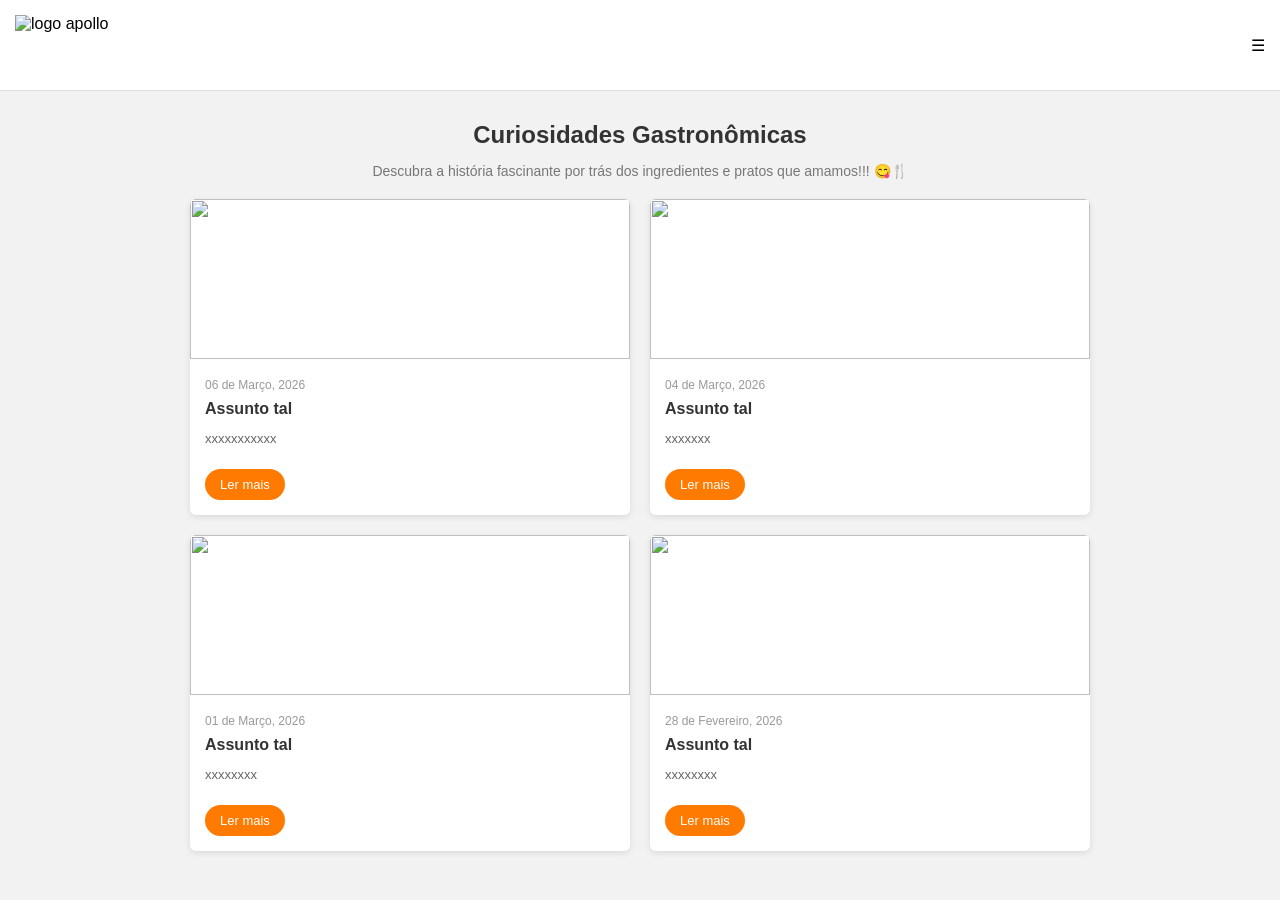
==== css/blog.html @ 81d1f796 "adicionar página html" ====
<!DOCTYPE html>
<html lang="pt-BR">
<head>
  <meta charset="UTF-8">
  <title>Curiosidades Gastronômicas</title>
  <style>
    body {
      margin: 0;
      font-family: Arial, sans-serif;
      background-color: #f2f2f2;
    }

    header {
      display: flex;
      justify-content: space-between;
      align-items: center;
      padding: 15px;
      background: #fff;
      border-bottom: 1px solid #ddd;
    }

    header h1 {
      font-size: 18px;
      margin: 0;
      color: #333;
    }

    .container {
      max-width: 900px;
      margin: 20px auto;
      padding: 10px;
    }

    .title {
      text-align: center;
      margin-bottom: 20px;
    }

    .title h2 {
      margin: 0;
      color: #333;
    }

    .title p {
      color: #777;
      font-size: 14px;
    }

    /* GRID 2x2 */
    .grid {
      display: grid;
      grid-template-columns: repeat(2, 1fr);
      gap: 20px;
    }

    .card {
      background: #fff;
      border-radius: 6px;
      overflow: hidden;
      box-shadow: 0 2px 6px rgba(0,0,0,0.1);
    }

    .card img {
      width: 100%;
      height: 160px;
      object-fit: cover;
    }

    .card-content {
      padding: 15px;
    }

    .date {
      font-size: 12px;
      color: #999;
      margin-bottom: 8px;
    }

    .card h3 {
      margin: 5px 0;
      font-size: 16px;
      color: #333;
    }

    .card p {
      font-size: 13px;
      color: #666;
    }

    .btn {
      display: inline-block;
      margin-top: 10px;
      padding: 8px 15px;
      background: #ff7a00;
      color: #fff;
      text-decoration: none;
      border-radius: 20px;
      font-size: 13px;
    }

    /* RESPONSIVO */
    @media (max-width: 600px) {
      .grid {
        grid-template-columns: 1fr;
      }
    }
  </style>
</head>
<body>

<header>
  <img src="file:///C:/Users/joaov/OneDrive/Documentos/doc%20UFRN/Logo%20Apollo%2001%20branco.jpg" alt="logo apollo" width="150" height="60">
  <span>☰</span>
</header>

<div class="container">
  
  <div class="title">
    <h2>Curiosidades Gastronômicas</h2>
    <p>Descubra a história fascinante por trás dos ingredientes e pratos que amamos!!! 😋🍴</p>
  </div>

  <div class="grid">

    <div class="card">
      <img src="C:\Users\joaov\Downloads\Insira a imagem.jpeg" alt="">
      <div class="card-content">
        <div class="date">06 de Março, 2026</div>
        <h3>Assunto tal</h3>
        <p>xxxxxxxxxxx</p>
        <a href="#" class="btn">Ler mais</a>
      </div>
    </div>

    <div class="card">
      <img src="C:\Users\joaov\Downloads\Insira a imagem.jpeg" alt="">
      <div class="card-content">
        <div class="date">04 de Março, 2026</div>
        <h3>Assunto tal</h3>
        <p>xxxxxxx</p>
        <a href="#" class="btn">Ler mais</a>
      </div>
    </div>

    <div class="card">
      <img src="C:\Users\joaov\Downloads\Insira a imagem.jpeg" alt="">
      <div class="card-content">
        <div class="date">01 de Março, 2026</div>
        <h3>Assunto tal</h3>
        <p>xxxxxxxx</p>
        <a href="#" class="btn">Ler mais</a>
      </div>
    </div>

    <div class="card">
      <img src="C:\Users\joaov\Downloads\Insira a imagem.jpeg" alt="">
      <div class="card-content">
        <div class="date">28 de Fevereiro, 2026</div>
        <h3>Assunto tal</h3>
        <p>xxxxxxxx</p>
        <a href="#" class="btn">Ler mais</a>
      </div>
    </div>

  </div>

</div>

</body>
</html>
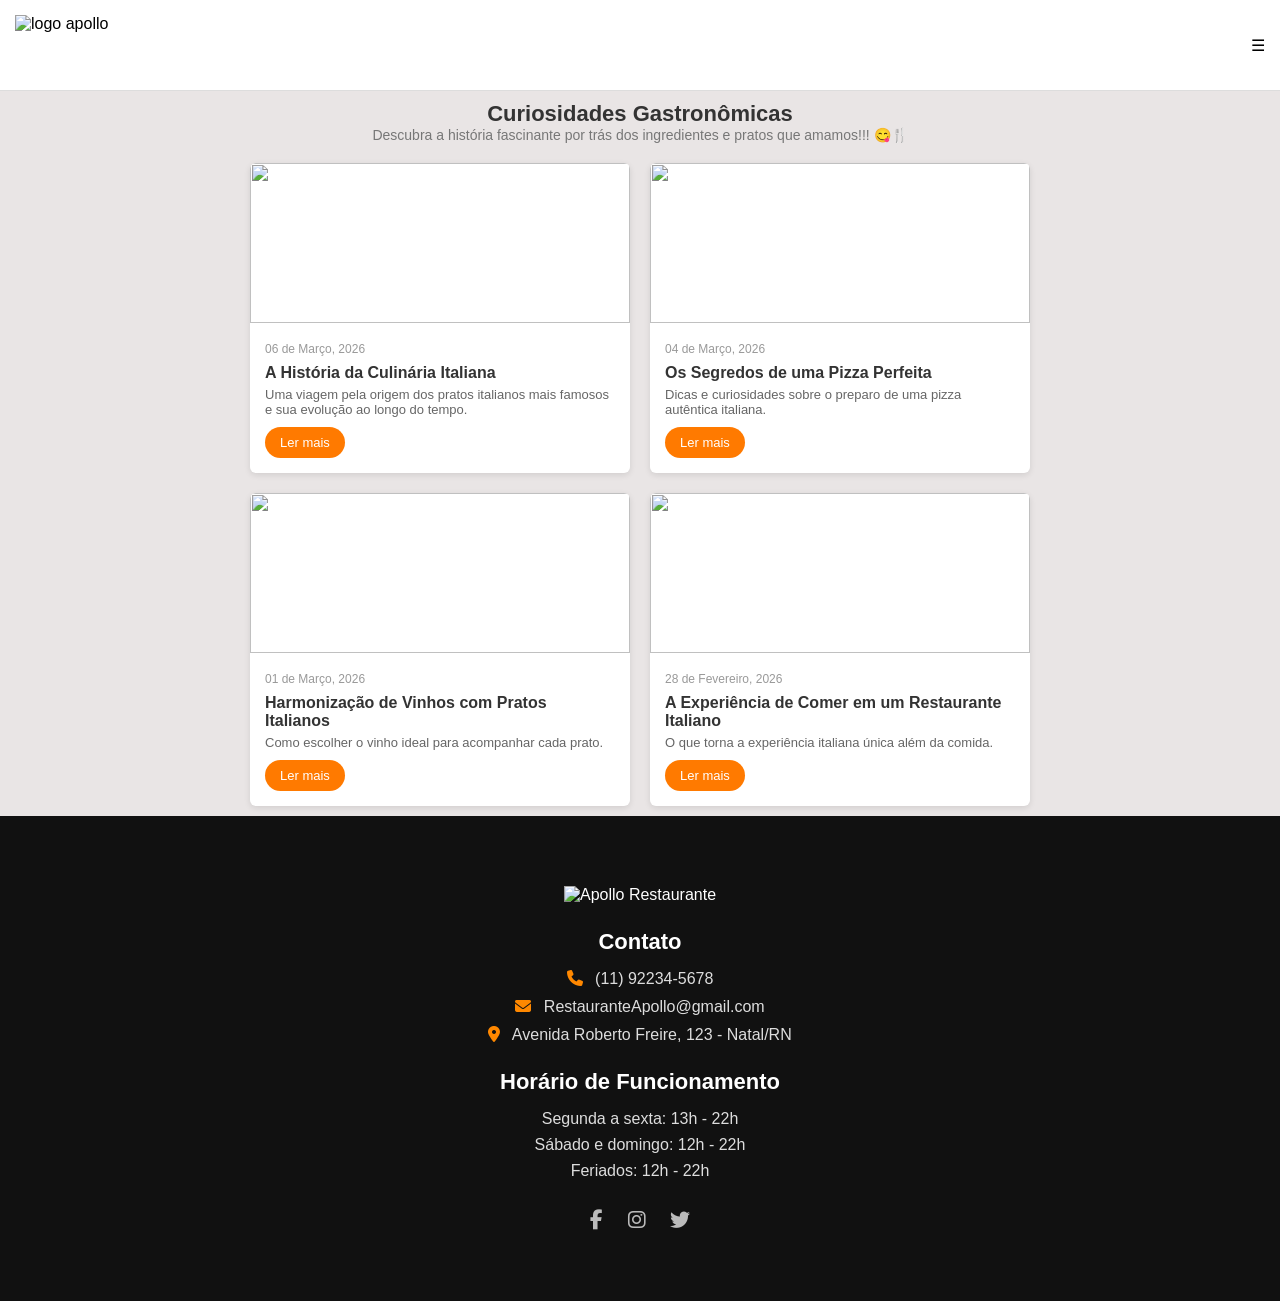
==== commit f37109f8: "adicionei as outras páginas do blog e o rodapé do site" ====
--- a/css/blog.html
+++ b/css/blog.html
@@ -46,7 +46,6 @@
       font-size: 14px;
     }
 
-    /* GRID 2x2 */
     .grid {
       display: grid;
       grid-template-columns: repeat(2, 1fr);
@@ -98,7 +97,6 @@
       font-size: 13px;
     }
 
-    /* RESPONSIVO */
     @media (max-width: 600px) {
       .grid {
         grid-template-columns: 1fr;
@@ -123,41 +121,41 @@
   <div class="grid">
 
     <div class="card">
-      <img src="C:\Users\joaov\Downloads\Insira a imagem.jpeg" alt="">
+      <img src="C:\Users\joaov\Downloads\blog 3.jpeg" alt="">
       <div class="card-content">
         <div class="date">06 de Março, 2026</div>
-        <h3>Assunto tal</h3>
-        <p>xxxxxxxxxxx</p>
-        <a href="#" class="btn">Ler mais</a>
-      </div>
-    </div>
-
-    <div class="card">
-      <img src="C:\Users\joaov\Downloads\Insira a imagem.jpeg" alt="">
+        <h3>A História da Culinária Italiana</h3>
+        <p>Uma viagem pela origem dos pratos italianos mais famosos e sua evolução ao longo do tempo.</p>
+        <a href="#" class="btn">Ler mais</a>
+      </div>
+    </div>
+
+    <div class="card">
+      <img src="C:\Users\joaov\Downloads\blog2.jpeg" alt="">
       <div class="card-content">
         <div class="date">04 de Março, 2026</div>
-        <h3>Assunto tal</h3>
-        <p>xxxxxxx</p>
-        <a href="#" class="btn">Ler mais</a>
-      </div>
-    </div>
-
-    <div class="card">
-      <img src="C:\Users\joaov\Downloads\Insira a imagem.jpeg" alt="">
+        <h3>Os Segredos de uma Pizza Perfeita</h3>
+        <p>Dicas e curiosidades sobre o preparo de uma pizza autêntica italiana.</p>
+        <a href="#" class="btn">Ler mais</a>
+      </div>
+    </div>
+
+    <div class="card">
+      <img src="C:\Users\joaov\Downloads\blog.vinho.jpeg" alt="">
       <div class="card-content">
         <div class="date">01 de Março, 2026</div>
-        <h3>Assunto tal</h3>
-        <p>xxxxxxxx</p>
-        <a href="#" class="btn">Ler mais</a>
-      </div>
-    </div>
-
-    <div class="card">
-      <img src="C:\Users\joaov\Downloads\Insira a imagem.jpeg" alt="">
+        <h3>Harmonização de Vinhos com Pratos Italianos</h3>
+        <p>Como escolher o vinho ideal para acompanhar cada prato.</p>
+        <a href="#" class="btn">Ler mais</a>
+      </div>
+    </div>
+
+    <div class="card">
+      <img src="C:\Users\joaov\Downloads\blog4.jpeg" alt="">
       <div class="card-content">
         <div class="date">28 de Fevereiro, 2026</div>
-        <h3>Assunto tal</h3>
-        <p>xxxxxxxx</p>
+        <h3>A Experiência de Comer em um Restaurante Italiano</h3>
+        <p>O que torna a experiência italiana única além da comida.</p>
         <a href="#" class="btn">Ler mais</a>
       </div>
     </div>
@@ -165,6 +163,133 @@
   </div>
 
 </div>
+
+</body>
+</html>
+
+<!DOCTYPE html>
+<html lang="pt-BR">
+<head>
+  <meta charset="UTF-8">
+  <title>Apollo Restaurante</title>
+
+  <link rel="stylesheet" href="https://cdnjs.cloudflare.com/ajax/libs/font-awesome/6.5.0/css/all.min.css">
+
+  <style>
+    * {
+      margin: 0;
+      padding: 0;
+      box-sizing: border-box;
+      font-family: Arial, sans-serif;
+    }
+
+    body {
+      background-color: #e9e5e5;
+    }
+
+    .footer {
+      background-color: #111;
+      color: #fff;
+      padding: 60px 20px;
+      text-align: center;
+    }
+
+    .container {
+      max-width: 800px;
+      margin: auto;
+    }
+
+    .logo h1 {
+      color: #ff8800;
+      font-size: 34px;
+      letter-spacing: 2px;
+    }
+
+    .logo span {
+      border-bottom: 3px solid #ff8800;
+    }
+
+    .logo p {
+      color: #aaa;
+      font-size: 12px;
+      letter-spacing: 3px;
+      margin-bottom: 30px;
+    }
+
+    h2 {
+      color: #fff;
+      font-size: 22px;
+      margin: 25px 0 15px;
+    }
+
+    .contato p {
+      margin: 10px 0;
+      color: #ddd;
+    }
+
+    .contato i {
+      color: #ff8800;
+      margin-right: 8px;
+    }
+
+    .horario p {
+      margin: 8px 0;
+      color: #ddd;
+    }
+
+    .social {
+      margin-top: 30px;
+    }
+
+    .social i {
+      font-size: 20px;
+      margin: 0 10px;
+      color: #bbb;
+      cursor: pointer;
+      transition: 0.3s;
+    }
+
+    .social i:hover {
+      color: #ff8800;
+    }
+  </style>
+</head>
+
+<body>
+
+  <section class="footer">
+    <div class="container">
+
+      <!-- Logo -->
+      <div class="logo">
+        <img src="C:\Users\joaov\OneDrive\Documentos\doc UFRN\Logo Apollo 02 - preta.jpg" alt="Apollo Restaurante" width="230" height="80">
+      </div>
+
+      <!-- Contato -->
+      <div class="contato">
+        <h2>Contato</h2>
+        <p><i class="fa fa-phone"></i> (11) 92234-5678</p>
+        <p><i class="fa fa-envelope"></i> RestauranteApollo@gmail.com</p>
+        <p><i class="fa fa-location-dot"></i> Avenida Roberto Freire, 123 - Natal/RN</p>
+      </div>
+
+      <!-- Horário -->
+      <div class="horario">
+        <h2>Horário de Funcionamento</h2>
+        <p>Segunda a sexta: 13h - 22h</p>
+        <p>Sábado e domingo: 12h - 22h</p>
+        <p>Feriados: 12h - 22h</p>
+      </div>
+
+      <!-- Redes sociais -->
+      <div class="social">
+        <i class="fab fa-facebook-f"></i>
+        <i class="fab fa-instagram"></i>
+        <i class="fab fa-twitter"></i>
+      </div>
+
+    </div>
+  </section>
 
 </body>
 </html>
